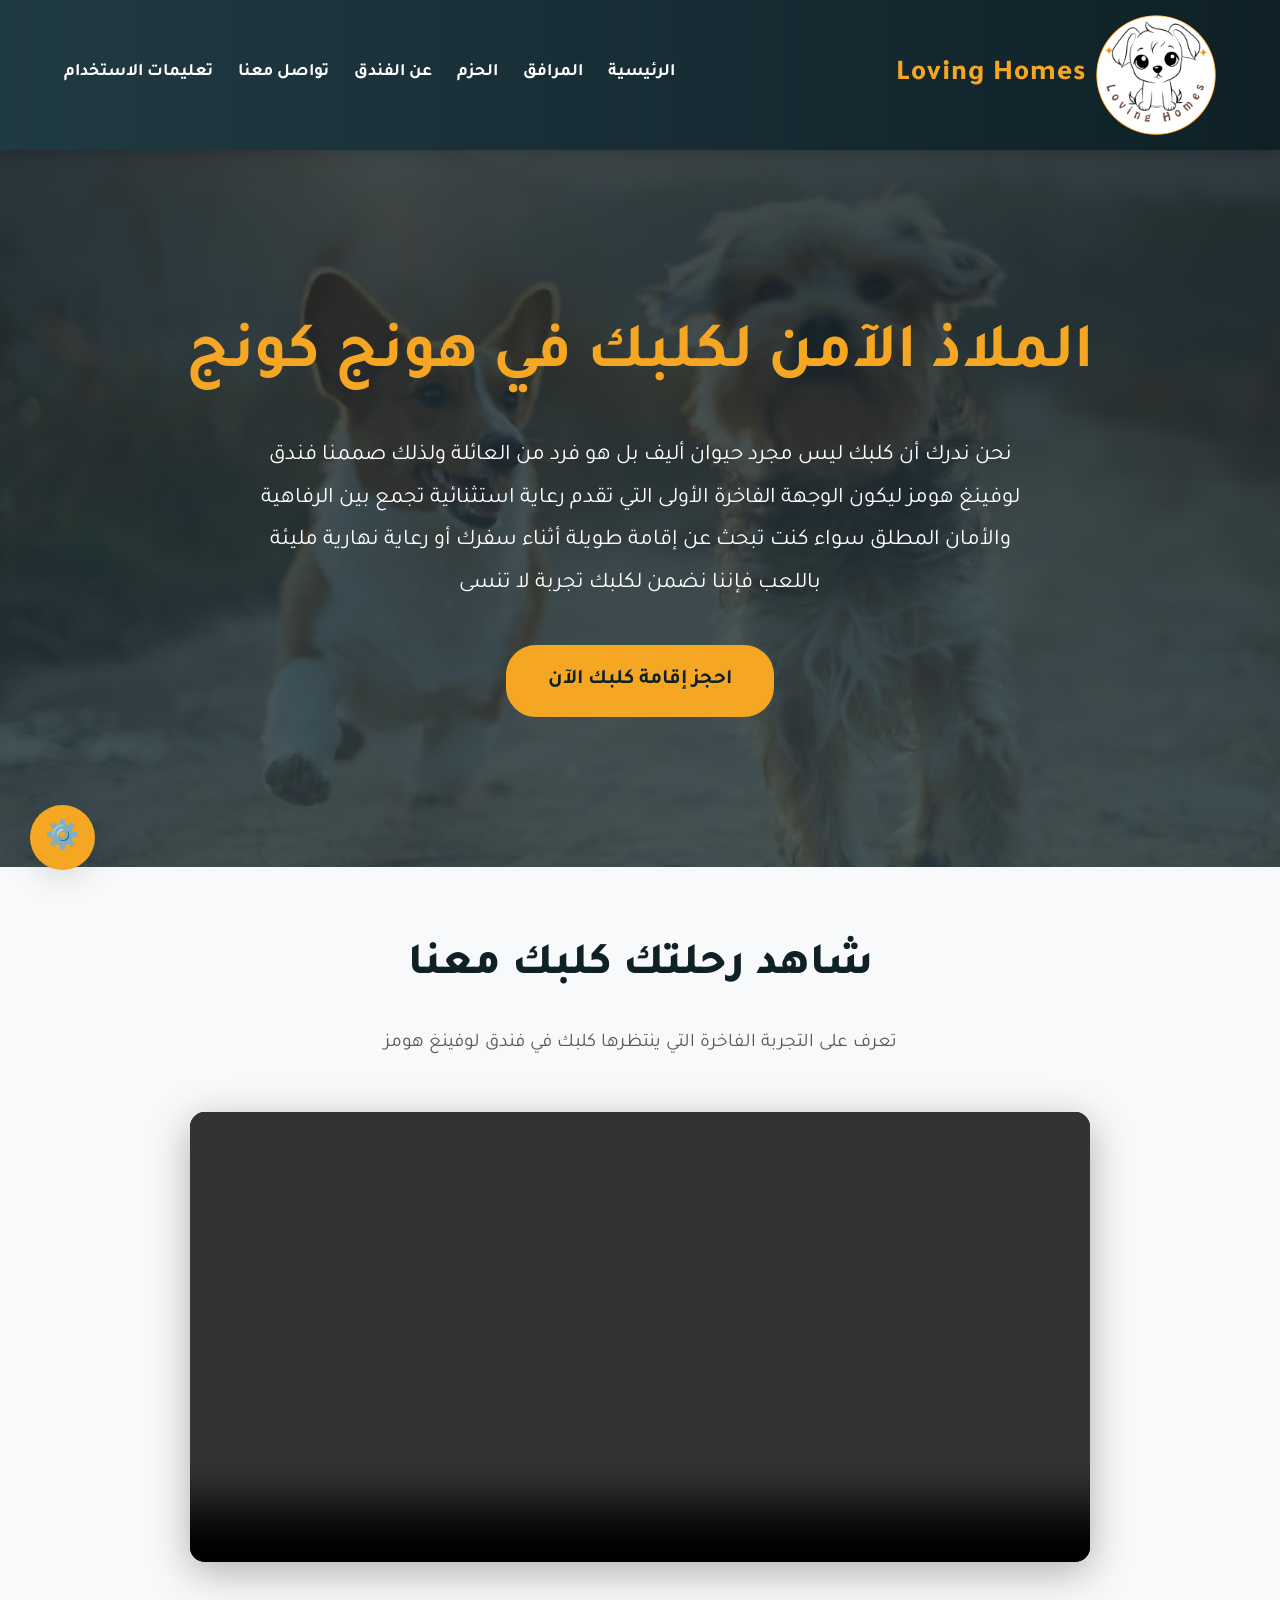
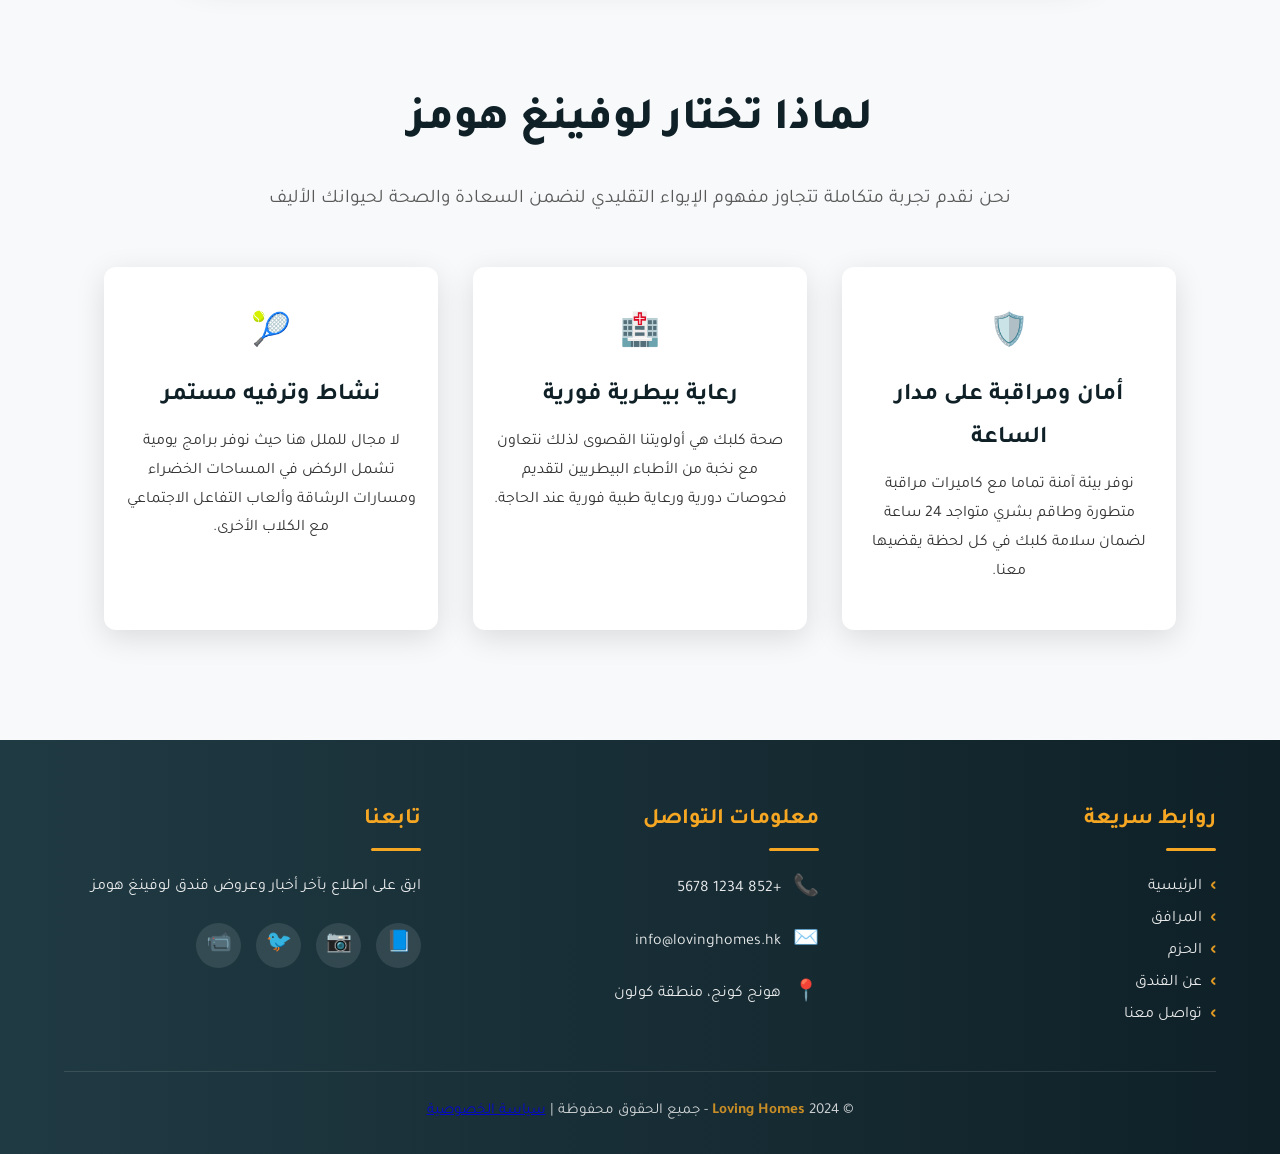
==== index.html @ 37e902a8 "Add files via upload" ====
<!DOCTYPE html>
<html lang="ar" dir="rtl">

<head>
    <meta charset="UTF-8">
    <meta name="viewport" content="width=device-width, initial-scale=1.0">
    <title>Loving Homes | الرئيسية</title>
    <link rel="stylesheet" href="style.css">
    <link href="https://fonts.googleapis.com/css2?family=Tajawal:wght@400;700;800&display=swap" rel="stylesheet">
</head>

<body>
    <header>
        <a href="index.html" class="brand-name">
            <img src="Loving_Homes_logo5.png" alt="Loving Homes Logo">
            <span>Loving Homes</span>
        </a>
        <div class="hamburger"><span></span><span></span><span></span></div>
        <nav>
            <a href="index.html">الرئيسية</a>
            <a href="facilities.html">المرافق</a>
            <a href="packages.html">الحزم</a>
            <a href="about.html">عن الفندق</a>
            <a href="contact.html">تواصل معنا</a>
            <a href="instructions.html">تعليمات الاستخدام</a>
        </nav>
    </header>

    <div style="background: linear-gradient(rgba(15,32,39,0.8), rgba(32,58,67,0.8)), url('0.webp') center/cover; padding: 150px 5%; text-align: center; color: white;">
        <h1 style="font-size: 4rem; color: var(--accent); margin-bottom: 20px;">الملاذ الآمن لكلبك في هونج كونج</h1>
        <p style="font-size: 1.4rem; max-width: 800px; margin: 0 auto 40px; line-height: 1.9;">
            نحن ندرك أن كلبك ليس مجرد حيوان أليف بل هو فرد من العائلة ولذلك صممنا فندق لوفينغ هومز ليكون الوجهة الفاخرة الأولى التي تقدم رعاية استثنائية تجمع بين الرفاهية والأمان المطلق سواء كنت تبحث عن إقامة طويلة أثناء سفرك أو رعاية نهارية مليئة باللعب فإننا نضمن
            لكلبك تجربة لا تنسى
        </p>
        <a href="booking.html" class="btn" style="padding: 15px 40px; font-size: 1.3rem;">احجز إقامة كلبك الآن</a>
    </div>

    <!-- قسم الفيديو -->
    <div class="container">
        <h2 class="section-title">شاهد رحلتك كلبك معنا</h2>
        <p class="section-subtitle">تعرف على التجربة الفاخرة التي ينتظرها كلبك في فندق لوفينغ هومز</p>
        <div class="video-container">
            <video controls preload="auto" playsinline>
                <source src="dog_hotel.mp4" type="video/mp4">
                متصفحك لا يدعم تشغيل الفيديو.
            </video>
        </div>
    </div>

    <div class="container">
        <h2 class="section-title">لماذا تختار لوفينغ هومز</h2>
        <p class="section-subtitle">نحن نقدم تجربة متكاملة تتجاوز مفهوم الإيواء التقليدي لنضمن السعادة والصحة لحيوانك الأليف</p>
        <div class="grid">
            <div class="card" style="text-align: center; padding: 40px 20px;">
                <h3 style="font-size: 2rem;">🛡️</h3>
                <h3>أمان ومراقبة على مدار الساعة</h3>
                <p>نوفر بيئة آمنة تماما مع كاميرات مراقبة متطورة وطاقم بشري متواجد 24 ساعة لضمان سلامة كلبك في كل لحظة يقضيها معنا.</p>
            </div>
            <div class="card" style="text-align: center; padding: 40px 20px;">
                <h3 style="font-size: 2rem;">🏥</h3>
                <h3>رعاية بيطرية فورية</h3>
                <p>صحة كلبك هي أولويتنا القصوى لذلك نتعاون مع نخبة من الأطباء البيطريين لتقديم فحوصات دورية ورعاية طبية فورية عند الحاجة.</p>
            </div>
            <div class="card" style="text-align: center; padding: 40px 20px;">
                <h3 style="font-size: 2rem;">🎾</h3>
                <h3>نشاط وترفيه مستمر</h3>
                <p>لا مجال للملل هنا حيث نوفر برامج يومية تشمل الركض في المساحات الخضراء ومسارات الرشاقة وألعاب التفاعل الاجتماعي مع الكلاب الأخرى.</p>
            </div>
        </div>
    </div>

    <!-- الزر العائم لإمكانية الوصول -->

    <div class="fab-container">
        <button class="fab-btn" id="fab-btn">⚙️</button>
        <div class="fab-menu" id="fab-menu">
            <button id="lang-toggle" title="تغيير اللغة">🇺🇸</button>
            <button id="dark-mode" title="الوضع الليلي">🌙</button>
            <button id="font-up" title="تكبير الخط">A+</button>
            <button id="font-down" title="تصغير الخط">A-</button>
        </div>
    </div>

    <!-- Footer الذيل المرتب -->
    <footer>
        <div class="footer-container">
            <div class="footer-section">
                <h3>روابط سريعة</h3>
                <ul>
                    <li><a href="index.html">الرئيسية</a></li>
                    <li><a href="facilities.html">المرافق</a></li>
                    <li><a href="packages.html">الحزم</a></li>
                    <li><a href="about.html">عن الفندق</a></li>
                    <li><a href="contact.html">تواصل معنا</a></li>
                </ul>
            </div>
            <div class="footer-section">
                <h3>معلومات التواصل</h3>
                <div class="contact-info">
                    <div class="contact-item">
                        <span>📞</span>
                        <p>+852 1234 5678</p>
                    </div>
                    <div class="contact-item">
                        <span>✉️</span>
                        <p>info@lovinghomes.hk</p>
                    </div>
                    <div class="contact-item">
                        <span>📍</span>
                        <p>هونج كونج، منطقة كولون</p>
                    </div>
                </div>
            </div>
            <div class="footer-section">
                <h3>تابعنا</h3>
                <p>ابق على اطلاع بآخر أخبار وعروض فندق لوفينغ هومز</p>
                <div class="social-links">
                    <a href="#" aria-label="فيسبوك">📘</a>
                    <a href="#" aria-label="إنستغرام">📷</a>
                    <a href="#" aria-label="تويتر">🐦</a>
                    <a href="#" aria-label="يوتيوب">📹</a>
                </div>
            </div>
        </div>
        <div class="footer-bottom">
            <p>© 2024 <span>Loving Homes</span> - جميع الحقوق محفوظة | <a href="#">سياسة الخصوصية</a></p>
        </div>
    </footer>
    <script src="script.js"></script>

</body>

</html>
---- style.css ----
/* المتغيرات الأساسية للتصميم الحديث */

:root {
    --primary: #0f2027;
    --secondary: #203a43;
    --accent: #f5a623;
    --light: #f8f9fa;
    --dark: #121212;
    --text: #333333;
    --card-bg: #ffffff;
    --shadow: 0 8px 30px rgba(0, 0, 0, 0.12);
    --radius: 12px;
}


/* الوضع الليلي الحديث */

body.dark-mode {
    --primary: #0a0a0a;
    --secondary: #1a1a1a;
    --accent: #f5a623;
    --light: #121212;
    --text: #e0e0e0;
    --card-bg: #222222;
    --shadow: 0 8px 30px rgba(0, 0, 0, 0.5);
}

* {
    margin: 0;
    padding: 0;
    box-sizing: border-box;
    font-family: 'Tajawal', sans-serif;
}

body {
    background-color: var(--light);
    color: var(--text);
    line-height: 1.8;
    transition: background-color 0.4s ease, color 0.4s ease;
}


/* شريط التنقل الاحترافي */

header {
    background: linear-gradient(to left, var(--primary), var(--secondary));
    padding: 15px 5%;
    display: flex;
    justify-content: space-between;
    align-items: center;
    position: sticky;
    top: 0;
    z-index: 1000;
    box-shadow: 0 4px 15px rgba(0, 0, 0, 0.2);
}

.brand-name {
    display: flex;
    align-items: center;
    gap: 10px;
    text-decoration: none;
}

.brand-name img {
    height: 120px;
    width: auto;
    border-radius: 50%;
    object-fit: cover;
}

.brand-name span {
    font-size: 1.8rem;
    font-weight: 800;
    color: var(--accent);
    letter-spacing: 1px;
}

nav {
    display: flex;
    gap: 25px;
    padding-right: 0;
    padding-left: 0;
}

[dir="ltr"] nav {
    padding-left: 0;
    padding-right: 0;
}


/* دعم اللغة الإنجليزية */

[dir="ltr"] .form-group {
    text-align: left;
}

[dir="ltr"] .card ul {
    text-align: left;
}

[dir="ltr"] nav a::after {
    left: auto;
    right: 0;
}

[dir="ltr"] nav a:hover::after {
    width: 100%;
}

nav a {
    color: #ffffff;
    text-decoration: none;
    font-weight: 600;
    font-size: 1.1rem;
    position: relative;
    padding-bottom: 5px;
    transition: color 0.3s;
}

nav a::after {
    content: '';
    position: absolute;
    width: 0;
    height: 2px;
    bottom: 0;
    left: 0;
    background-color: var(--accent);
    transition: width 0.3s ease;
}

nav a:hover {
    color: var(--accent);
}

nav a:hover::after {
    width: 100%;
}


/* القائمة الجانبية للهاتف */

.hamburger {
    display: none;
    flex-direction: column;
    gap: 5px;
    cursor: pointer;
}

.hamburger span {
    width: 30px;
    height: 3px;
    background-color: white;
    border-radius: 3px;
}


/* الزر العائم المتطور */

.fab-container {
    position: fixed;
    bottom: 30px;
    left: 30px;
    z-index: 9999;
}

.fab-btn {
    width: 65px;
    height: 65px;
    border-radius: 50%;
    background-color: var(--accent);
    color: var(--primary);
    font-size: 28px;
    border: none;
    cursor: pointer;
    box-shadow: var(--shadow);
    transition: transform 0.3s, background 0.3s;
    display: flex;
    justify-content: center;
    align-items: center;
}

.fab-btn:hover {
    transform: scale(1.1) rotate(15deg);
}

.fab-menu {
    position: absolute;
    bottom: 80px;
    left: 5px;
    display: flex;
    flex-direction: column;
    gap: 12px;
    opacity: 0;
    visibility: hidden;
    transform: translateY(20px);
    transition: all 0.3s ease;
}

.fab-menu.show {
    opacity: 1;
    visibility: visible;
    transform: translateY(0);
}

.fab-menu button {
    width: 50px;
    height: 50px;
    border-radius: 50%;
    border: none;
    background: var(--primary);
    color: white;
    font-weight: bold;
    font-size: 16px;
    cursor: pointer;
    box-shadow: var(--shadow);
    transition: 0.3s;
}

.fab-menu button:hover {
    background: var(--accent);
    color: var(--primary);
    transform: scale(1.1);
}


/* الأقسام العامة والتخطيط */

.container {
    max-width: 1200px;
    margin: 0 auto;
    padding: 60px 5%;
}

.section-title {
    text-align: center;
    color: var(--primary);
    font-size: 2.8rem;
    margin-bottom: 20px;
    font-weight: 800;
}

body.dark-mode .section-title {
    color: var(--accent);
}

.section-subtitle {
    text-align: center;
    color: var(--text);
    font-size: 1.2rem;
    margin-bottom: 50px;
    max-width: 800px;
    margin-inline: auto;
    opacity: 0.8;
}


/* البطاقات الحديثة */

.grid {
    display: grid;
    grid-template-columns: repeat(auto-fit, minmax(320px, 1fr));
    gap: 35px;
}

.card {
    background: var(--card-bg);
    border-radius: var(--radius);
    overflow: hidden;
    box-shadow: var(--shadow);
    transition: transform 0.4s ease, box-shadow 0.4s ease;
    border-bottom: 4px solid transparent;
}

.card:hover {
    transform: translateY(-12px);
    border-bottom: 4px solid var(--accent);
    box-shadow: 0 15px 40px rgba(0, 0, 0, 0.2);
}

.card img {
    width: 100%;
    height: 240px;
    object-fit: cover;
}

.card-content {
    padding: 25px;
}

.card h3 {
    color: var(--primary);
    font-size: 1.5rem;
    margin-bottom: 10px;
}

body.dark-mode .card h3 {
    color: var(--accent);
}


/* الأزرار */

.btn {
    display: inline-block;
    background: var(--accent);
    color: var(--primary);
    padding: 12px 35px;
    border-radius: 30px;
    font-size: 1.1rem;
    font-weight: bold;
    text-decoration: none;
    border: 2px solid var(--accent);
    transition: all 0.3s;
    text-align: center;
    cursor: pointer;
}

.btn:hover {
    background: transparent;
    color: var(--accent);
}


/* النماذج */

.form-box {
    background: var(--card-bg);
    padding: 40px;
    border-radius: var(--radius);
    box-shadow: var(--shadow);
    max-width: 700px;
    margin: auto;
}

.form-group {
    margin-bottom: 20px;
    text-align: right;
}

.form-group label {
    display: block;
    margin-bottom: 8px;
    font-weight: 700;
    font-size: 1.1rem;
}

.form-group input,
.form-group select,
.form-group textarea {
    width: 100%;
    padding: 15px;
    border-radius: 8px;
    border: 1px solid #ccc;
    background: var(--light);
    color: var(--text);
    font-size: 1rem;
    transition: border 0.3s;
}

.form-group input:focus,
.form-group select:focus,
.form-group textarea:focus {
    border-color: var(--accent);
    outline: none;
}

.price-calc {
    background: linear-gradient(135deg, var(--primary), var(--secondary));
    color: white;
    padding: 20px;
    border-radius: 8px;
    margin-top: 25px;
    text-align: center;
    font-size: 1.3rem;
    box-shadow: inset 0 0 10px rgba(0, 0, 0, 0.5);
}

.price-calc span {
    color: var(--accent);
    font-weight: 900;
    font-size: 2rem;
    display: block;
    margin-top: 10px;
}


/* استجابة الهواتف */

@media (max-width: 768px) {
    .brand-name img {
        height: 60px;
    }
    .brand-name span {
        display: none;
    }
    .hamburger {
        display: flex;
    }
    nav {
        display: none;
        flex-direction: column;
        width: 100%;
        position: absolute;
        top: 100%;
        left: 0;
        background: var(--secondary);
        padding: 20px 0;
        text-align: center;
    }
    nav.active {
        display: flex;
    }
    nav a {
        padding: 15px 0;
        border-bottom: 1px solid rgba(255, 255, 255, 0.1);
        margin: 0;
    }
}


/* أنماط قسم الفيديو */

.video-container {
    width: 100%;
    max-width: 900px;
    margin: 0 auto;
    border-radius: 15px;
    overflow: hidden;
    box-shadow: 0 10px 40px rgba(0, 0, 0, 0.3);
}

.video-container video {
    width: 100%;
    display: block;
    background-color: #000;
}


/* الذيل (Footer) */

footer {
    background: linear-gradient(to left, var(--primary), var(--secondary));
    color: white;
    padding: 60px 5% 30px;
    margin-top: 50px;
}

.footer-container {
    max-width: 1200px;
    margin: 0 auto;
    display: grid;
    grid-template-columns: repeat(auto-fit, minmax(250px, 1fr));
    gap: 40px;
}

.footer-section h3 {
    color: var(--accent);
    font-size: 1.4rem;
    margin-bottom: 20px;
    position: relative;
    padding-bottom: 10px;
}

.footer-section h3::after {
    content: '';
    position: absolute;
    bottom: 0;
    right: 0;
    width: 50px;
    height: 3px;
    background: var(--accent);
    border-radius: 2px;
}

.footer-section p,
.footer-section li {
    font-size: 1rem;
    line-height: 2;
    opacity: 0.9;
}

.footer-section ul {
    list-style: none;
    padding: 0;
}

.footer-section a {
    color: white;
    text-decoration: none;
    transition: all 0.3s ease;
    display: inline-block;
    position: relative;
}

.footer-section a::before {
    content: '›';
    margin-left: 8px;
    color: var(--accent);
    font-weight: bold;
    transition: transform 0.3s ease;
}

.footer-section a:hover {
    color: var(--accent);
    padding-right: 5px;
}

.footer-section a:hover::before {
    transform: translateX(5px);
}

.contact-info {
    display: flex;
    flex-direction: column;
    gap: 15px;
}

.contact-item {
    display: flex;
    align-items: center;
    gap: 12px;
}

.contact-item span {
    font-size: 1.3rem;
}

.social-links {
    display: flex;
    gap: 15px;
    margin-top: 20px;
}

.social-links a {
    width: 45px;
    height: 45px;
    border-radius: 50%;
    background: rgba(255, 255, 255, 0.1);
    display: flex;
    justify-content: center;
    align-items: center;
    font-size: 1.3rem;
    transition: all 0.3s ease;
}

.social-links a::before {
    display: none;
}

.social-links a:hover {
    background: var(--accent);
    transform: translateY(-5px);
}

.footer-bottom {
    max-width: 1200px;
    margin: 40px auto 0;
    padding-top: 25px;
    border-top: 1px solid rgba(255, 255, 255, 0.15);
    text-align: center;
    font-size: 0.95rem;
    opacity: 0.8;
}

.footer-bottom span {
    color: var(--accent);
    font-weight: bold;
}

@media (max-width: 768px) {
    footer {
        padding: 40px 5% 20px;
    }
    .footer-container {
        grid-template-columns: 1fr;
        text-align: center;
    }
    .footer-section h3::after {
        right: 50%;
        transform: translateX(50%);
    }
    .contact-item {
        justify-content: center;
    }
    .social-links {
        justify-content: center;
    }
}
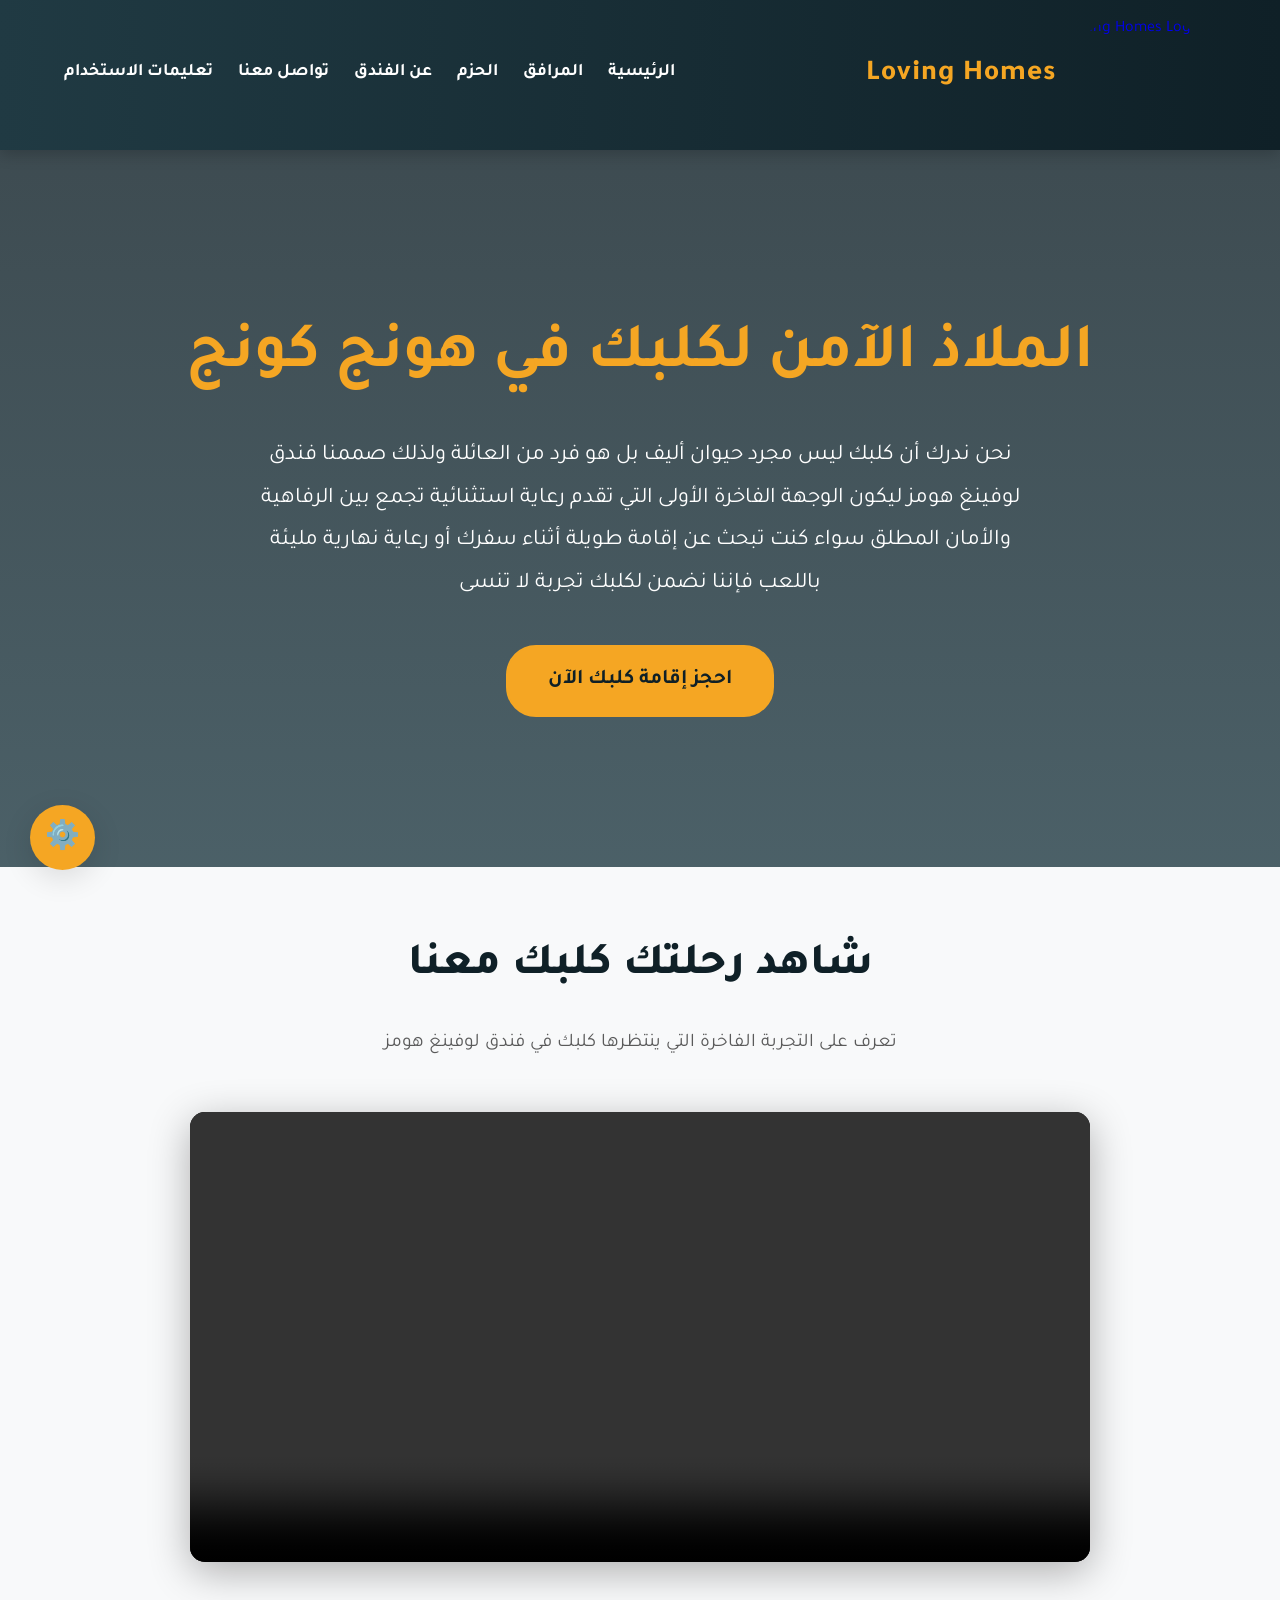
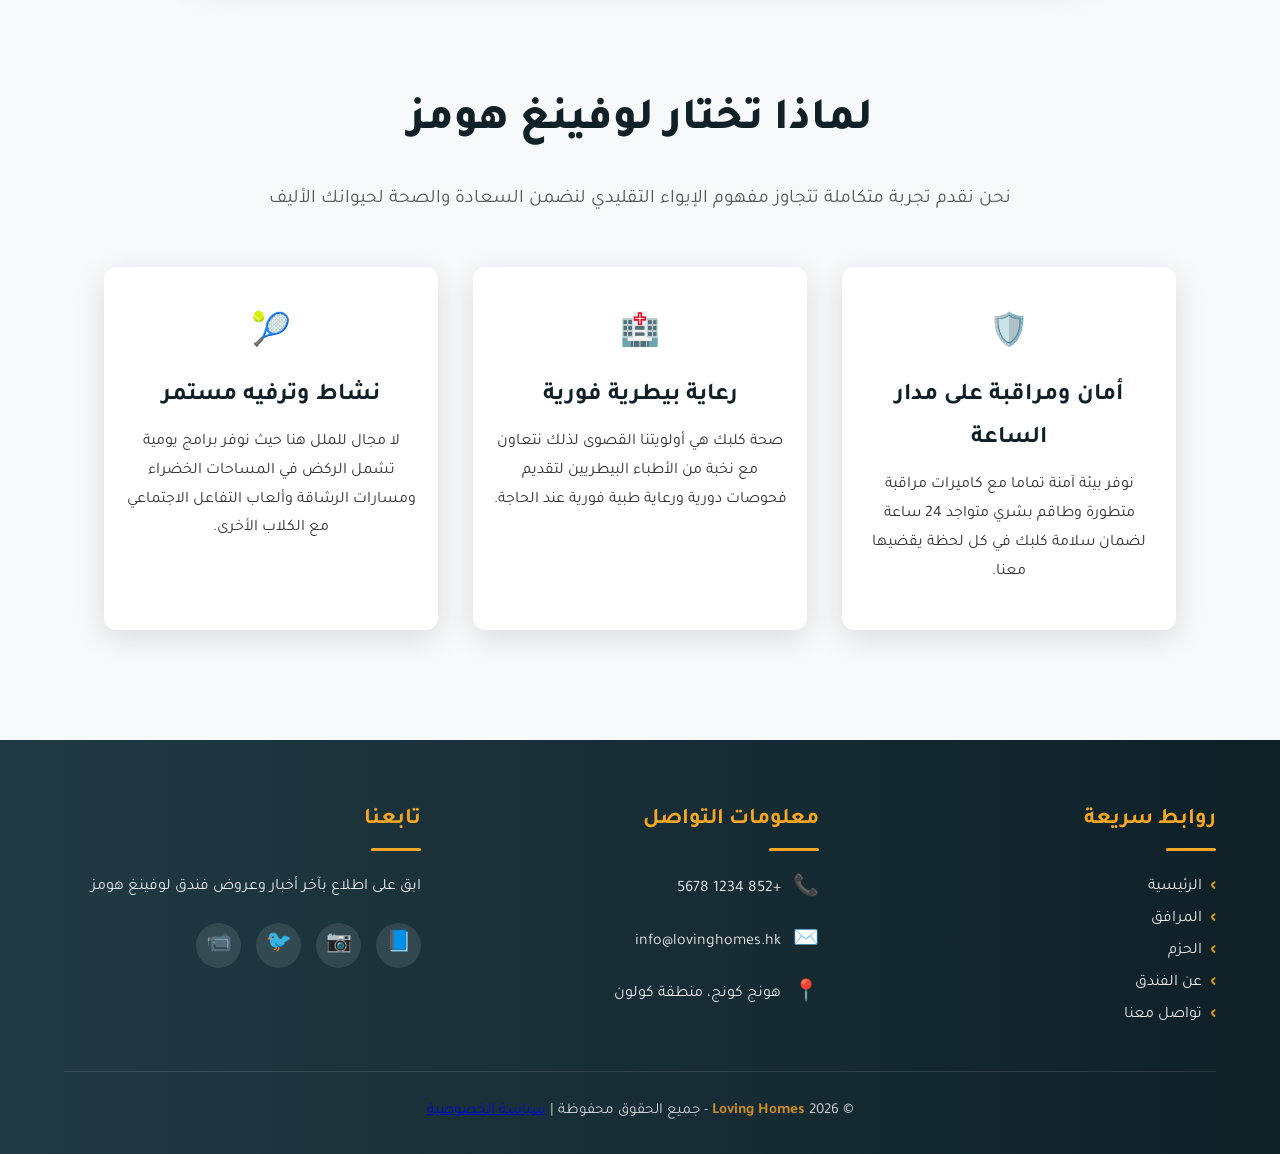
==== commit 22754a6e: "Refactor HTML structure and update image paths Updated image paths and added comments for clarity." ====
--- a/index.html
+++ b/index.html
@@ -2,9 +2,11 @@
 <html lang="ar" dir="rtl">
 
 <head>
+    <!-- ===== معلومات الصفحة الأساسية ===== -->
     <meta charset="UTF-8">
     <meta name="viewport" content="width=device-width, initial-scale=1.0">
     <title>Loving Homes | الرئيسية</title>
+    <!-- ===== ربط ملفات CSS الخارجية ===== -->
     <link rel="stylesheet" href="style.css">
     <link href="https://fonts.googleapis.com/css2?family=Tajawal:wght@400;700;800&display=swap" rel="stylesheet">
 </head>
@@ -12,7 +14,7 @@
 <body>
     <header>
         <a href="index.html" class="brand-name">
-            <img src="Loving_Homes_logo5.png" alt="Loving Homes Logo">
+            <img src="images/Loving_Homes_logo5.png" alt="Loving Homes Logo">
             <span>Loving Homes</span>
         </a>
         <div class="hamburger"><span></span><span></span><span></span></div>
@@ -26,7 +28,7 @@
         </nav>
     </header>
 
-    <div style="background: linear-gradient(rgba(15,32,39,0.8), rgba(32,58,67,0.8)), url('0.webp') center/cover; padding: 150px 5%; text-align: center; color: white;">
+    <div style="background: linear-gradient(rgba(15,32,39,0.8), rgba(32,58,67,0.8)), url('images/0.webp') center/cover; padding: 150px 5%; text-align: center; color: white;">
         <h1 style="font-size: 4rem; color: var(--accent); margin-bottom: 20px;">الملاذ الآمن لكلبك في هونج كونج</h1>
         <p style="font-size: 1.4rem; max-width: 800px; margin: 0 auto 40px; line-height: 1.9;">
             نحن ندرك أن كلبك ليس مجرد حيوان أليف بل هو فرد من العائلة ولذلك صممنا فندق لوفينغ هومز ليكون الوجهة الفاخرة الأولى التي تقدم رعاية استثنائية تجمع بين الرفاهية والأمان المطلق سواء كنت تبحث عن إقامة طويلة أثناء سفرك أو رعاية نهارية مليئة باللعب فإننا نضمن
@@ -41,7 +43,7 @@
         <p class="section-subtitle">تعرف على التجربة الفاخرة التي ينتظرها كلبك في فندق لوفينغ هومز</p>
         <div class="video-container">
             <video controls preload="auto" playsinline>
-                <source src="dog_hotel.mp4" type="video/mp4">
+                <source src="video/dog_hotel.mp4" type="video/mp4">
                 متصفحك لا يدعم تشغيل الفيديو.
             </video>
         </div>
@@ -81,7 +83,7 @@
         </div>
     </div>
 
-    <!-- Footer الذيل المرتب -->
+    <!-- ===== الذيل (Footer) المتجاوب ===== -->
     <footer>
         <div class="footer-container">
             <div class="footer-section">
@@ -123,11 +125,11 @@
             </div>
         </div>
         <div class="footer-bottom">
-            <p>© 2024 <span>Loving Homes</span> - جميع الحقوق محفوظة | <a href="#">سياسة الخصوصية</a></p>
+            <p>© 2026 <span>Loving Homes</span> - جميع الحقوق محفوظة | <a href="#">سياسة الخصوصية</a></p>
         </div>
     </footer>
     <script src="script.js"></script>
 
 </body>
 
-</html>+</html>
--- a/style.css
+++ b/style.css
@@ -585,4 +585,17 @@
     .social-links {
         justify-content: center;
     }
-}+}
+
+
+/* تنسيق خاص للبطاقة الرابعة (الحزمة المخصصة) لتتوسط الشاشة بأناقة */
+
+.special-card {
+    grid-column: 1 / -1;
+    /* أمر برمجي يجبر البطاقة على حجز السطر بالكامل */
+    max-width: 360px;
+    /* يحد من عرضها لتبقى بطاقة ولا تصبح لافتة عريضة */
+    margin: 0 auto;
+    /* يضع البطاقة في منتصف السطر تماماً */
+    width: 100%;
+}
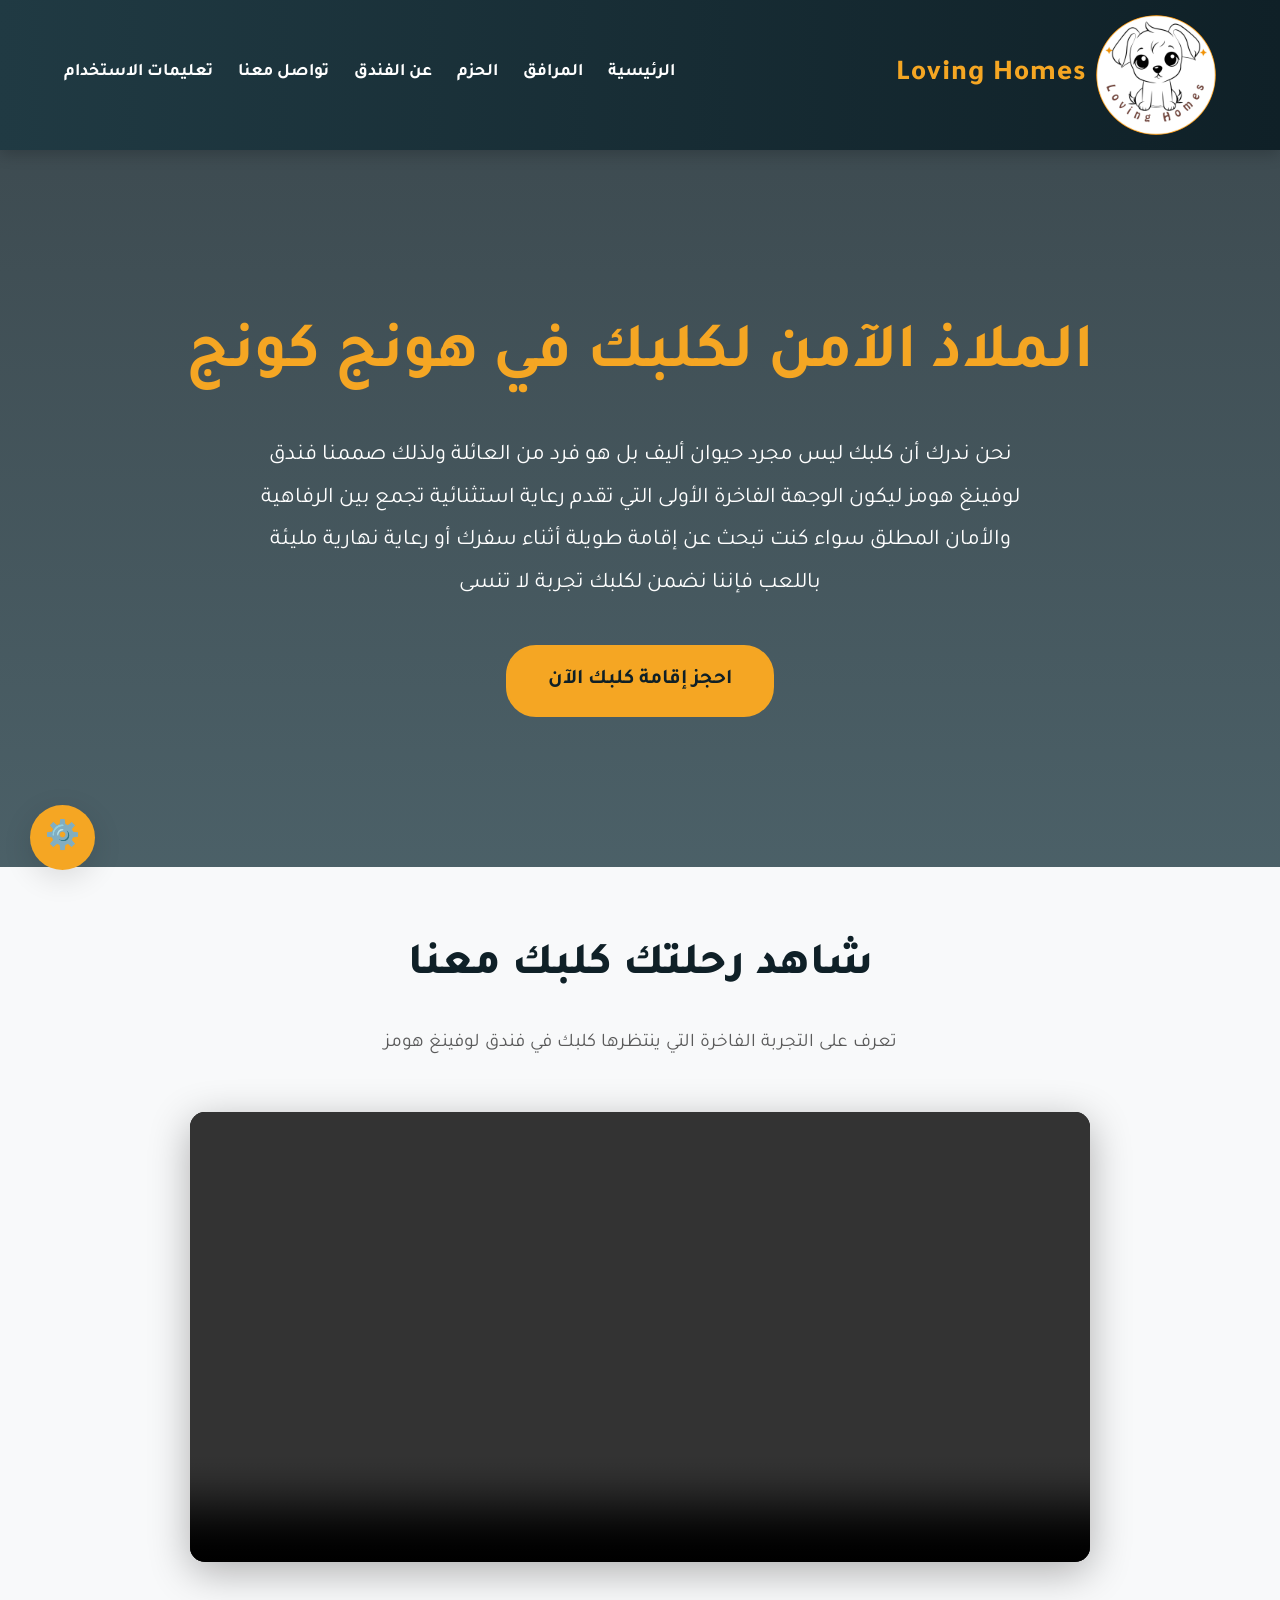
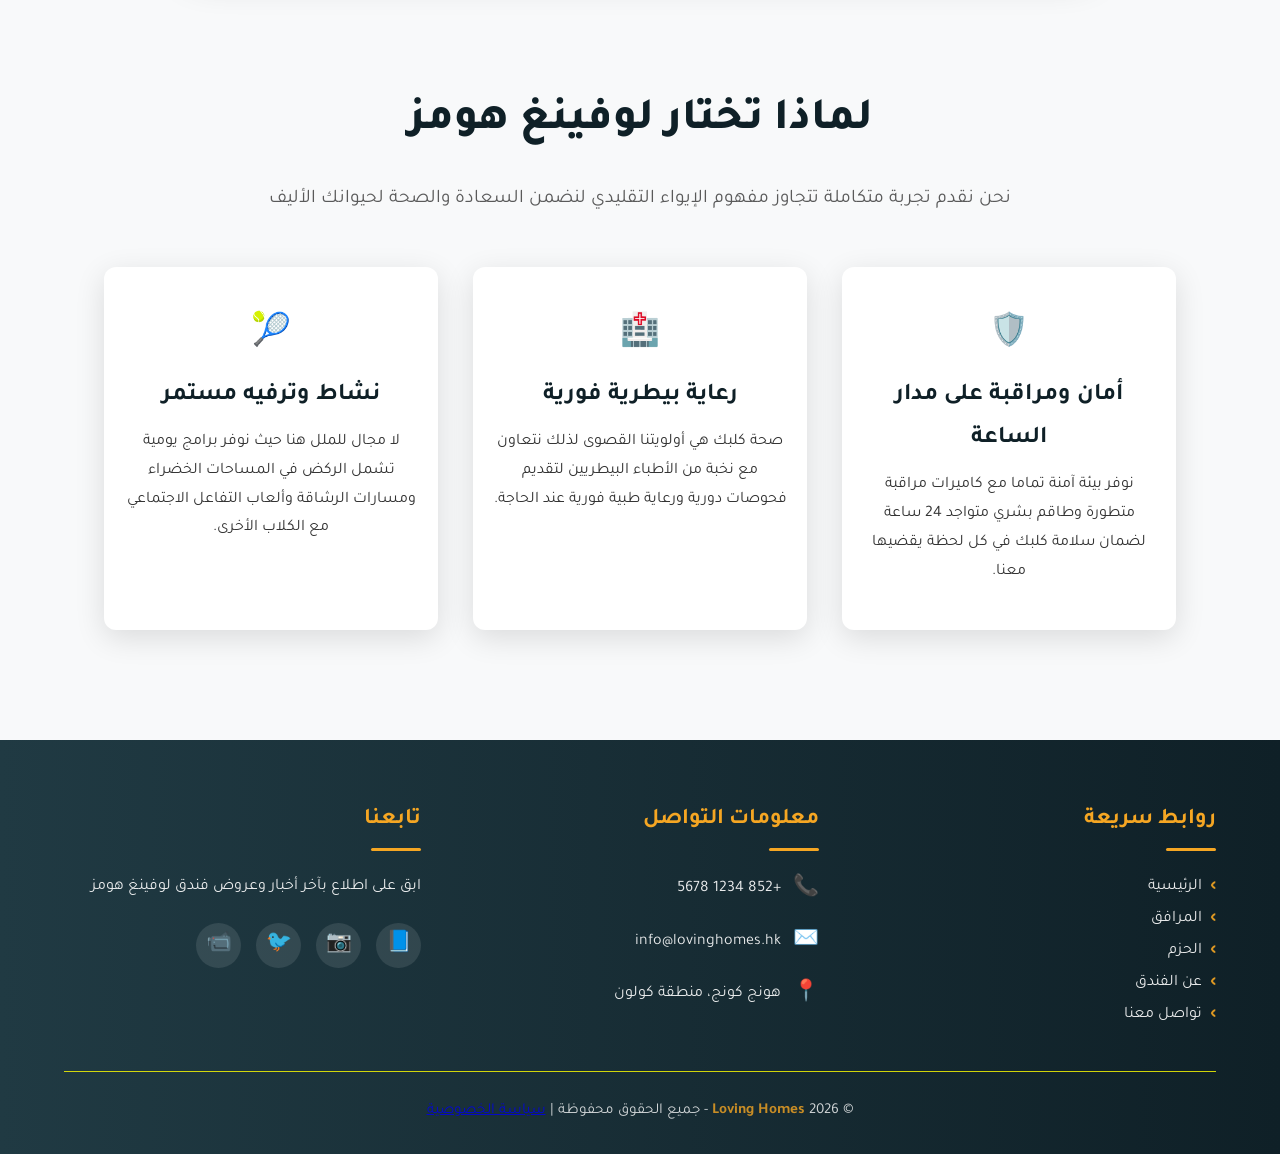
==== commit 798a9f2c: "Fix HTML formatting and update image source" ====
--- a/index.html
+++ b/index.html
@@ -14,7 +14,7 @@
 <body>
     <header>
         <a href="index.html" class="brand-name">
-            <img src="images/Loving_Homes_logo5.png" alt="Loving Homes Logo">
+            <img src="Loving_Homes_logo5.png" alt="Loving Homes Logo">
             <span>Loving Homes</span>
         </a>
         <div class="hamburger"><span></span><span></span><span></span></div>
--- a/style.css
+++ b/style.css
@@ -1,4 +1,4 @@
-/* المتغيرات الأساسية للتصميم الحديث */
+/* ===== المتغيرات الأساسية للتصميم الحديث ===== */
 
 :root {
     --primary: #0f2027;
@@ -13,7 +13,7 @@
 }
 
 
-/* الوضع الليلي الحديث */
+/* ===== الوضع الليلي الحديث ===== */
 
 body.dark-mode {
     --primary: #0a0a0a;
@@ -25,6 +25,9 @@
     --shadow: 0 8px 30px rgba(0, 0, 0, 0.5);
 }
 
+
+/* ===== إعادة تعيين الأنماط الأساسية ===== */
+
 * {
     margin: 0;
     padding: 0;
@@ -40,7 +43,7 @@
 }
 
 
-/* شريط التنقل الاحترافي */
+/* ===== شريط التنقل الاحترافي ===== */
 
 header {
     background: linear-gradient(to left, var(--primary), var(--secondary));
@@ -82,13 +85,13 @@
     padding-left: 0;
 }
 
+
+/* ===== دعم اللغة الإنجليزية (LTR) ===== */
+
 [dir="ltr"] nav {
     padding-left: 0;
     padding-right: 0;
 }
-
-
-/* دعم اللغة الإنجليزية */
 
 [dir="ltr"] .form-group {
     text-align: left;
@@ -137,7 +140,7 @@
 }
 
 
-/* القائمة الجانبية للهاتف */
+/* ===== القائمة الجانبية للهواتف ===== */
 
 .hamburger {
     display: none;
@@ -154,7 +157,7 @@
 }
 
 
-/* الزر العائم المتطور */
+/* ===== الزر العائم المتطور ===== */
 
 .fab-container {
     position: fixed;
@@ -223,7 +226,7 @@
 }
 
 
-/* الأقسام العامة والتخطيط */
+/* ===== الأقسام العامة والتخطيط ===== */
 
 .container {
     max-width: 1200px;
@@ -254,7 +257,7 @@
 }
 
 
-/* البطاقات الحديثة */
+/* ===== البطاقات الحديثة ===== */
 
 .grid {
     display: grid;
@@ -298,7 +301,7 @@
 }
 
 
-/* الأزرار */
+/* ===== الأزرار المتجاوبة ===== */
 
 .btn {
     display: inline-block;
@@ -321,7 +324,7 @@
 }
 
 
-/* النماذج */
+/* ===== النماذج المتجاوبة ===== */
 
 .form-box {
     background: var(--card-bg);
@@ -384,7 +387,7 @@
 }
 
 
-/* استجابة الهواتف */
+/* ===== الاستجابة للهواتف والأجهزة اللوحية ===== */
 
 @media (max-width: 768px) {
     .brand-name img {
@@ -418,7 +421,7 @@
 }
 
 
-/* أنماط قسم الفيديو */
+/* ===== أنماط قسم الفيديو المتجاوبة ===== */
 
 .video-container {
     width: 100%;
@@ -436,7 +439,7 @@
 }
 
 
-/* الذيل (Footer) */
+/* ===== الذيل (Footer) المتجاوب ===== */
 
 footer {
     background: linear-gradient(to left, var(--primary), var(--secondary));
@@ -556,7 +559,7 @@
     max-width: 1200px;
     margin: 40px auto 0;
     padding-top: 25px;
-    border-top: 1px solid rgba(255, 255, 255, 0.15);
+    border-top: 1px solid rgba(255, 255, 0.15);
     text-align: center;
     font-size: 0.95rem;
     opacity: 0.8;
@@ -567,6 +570,9 @@
     font-weight: bold;
 }
 
+
+/* ===== استجابة الذيل للشاشات الصغيرة ===== */
+
 @media (max-width: 768px) {
     footer {
         padding: 40px 5% 20px;
@@ -588,14 +594,14 @@
 }
 
 
-/* تنسيق خاص للبطاقة الرابعة (الحزمة المخصصة) لتتوسط الشاشة بأناقة */
+/* ===== تنسيق خاص للبطاقة الرابعة (الحزمة المخصصة) ===== */
 
 .special-card {
     grid-column: 1 / -1;
-    /* أمر برمجي يجبر البطاقة على حجز السطر بالكامل */
+    /* يجبر البطاقة على حجز السطر كاملاً */
     max-width: 360px;
-    /* يحد من عرضها لتبقى بطاقة ولا تصبح لافتة عريضة */
+    /* يحد العرض لتبقى بطاقة أنيقة */
     margin: 0 auto;
-    /* يضع البطاقة في منتصف السطر تماماً */
+    /* توسيط البطاقة تماماً */
     width: 100%;
 }
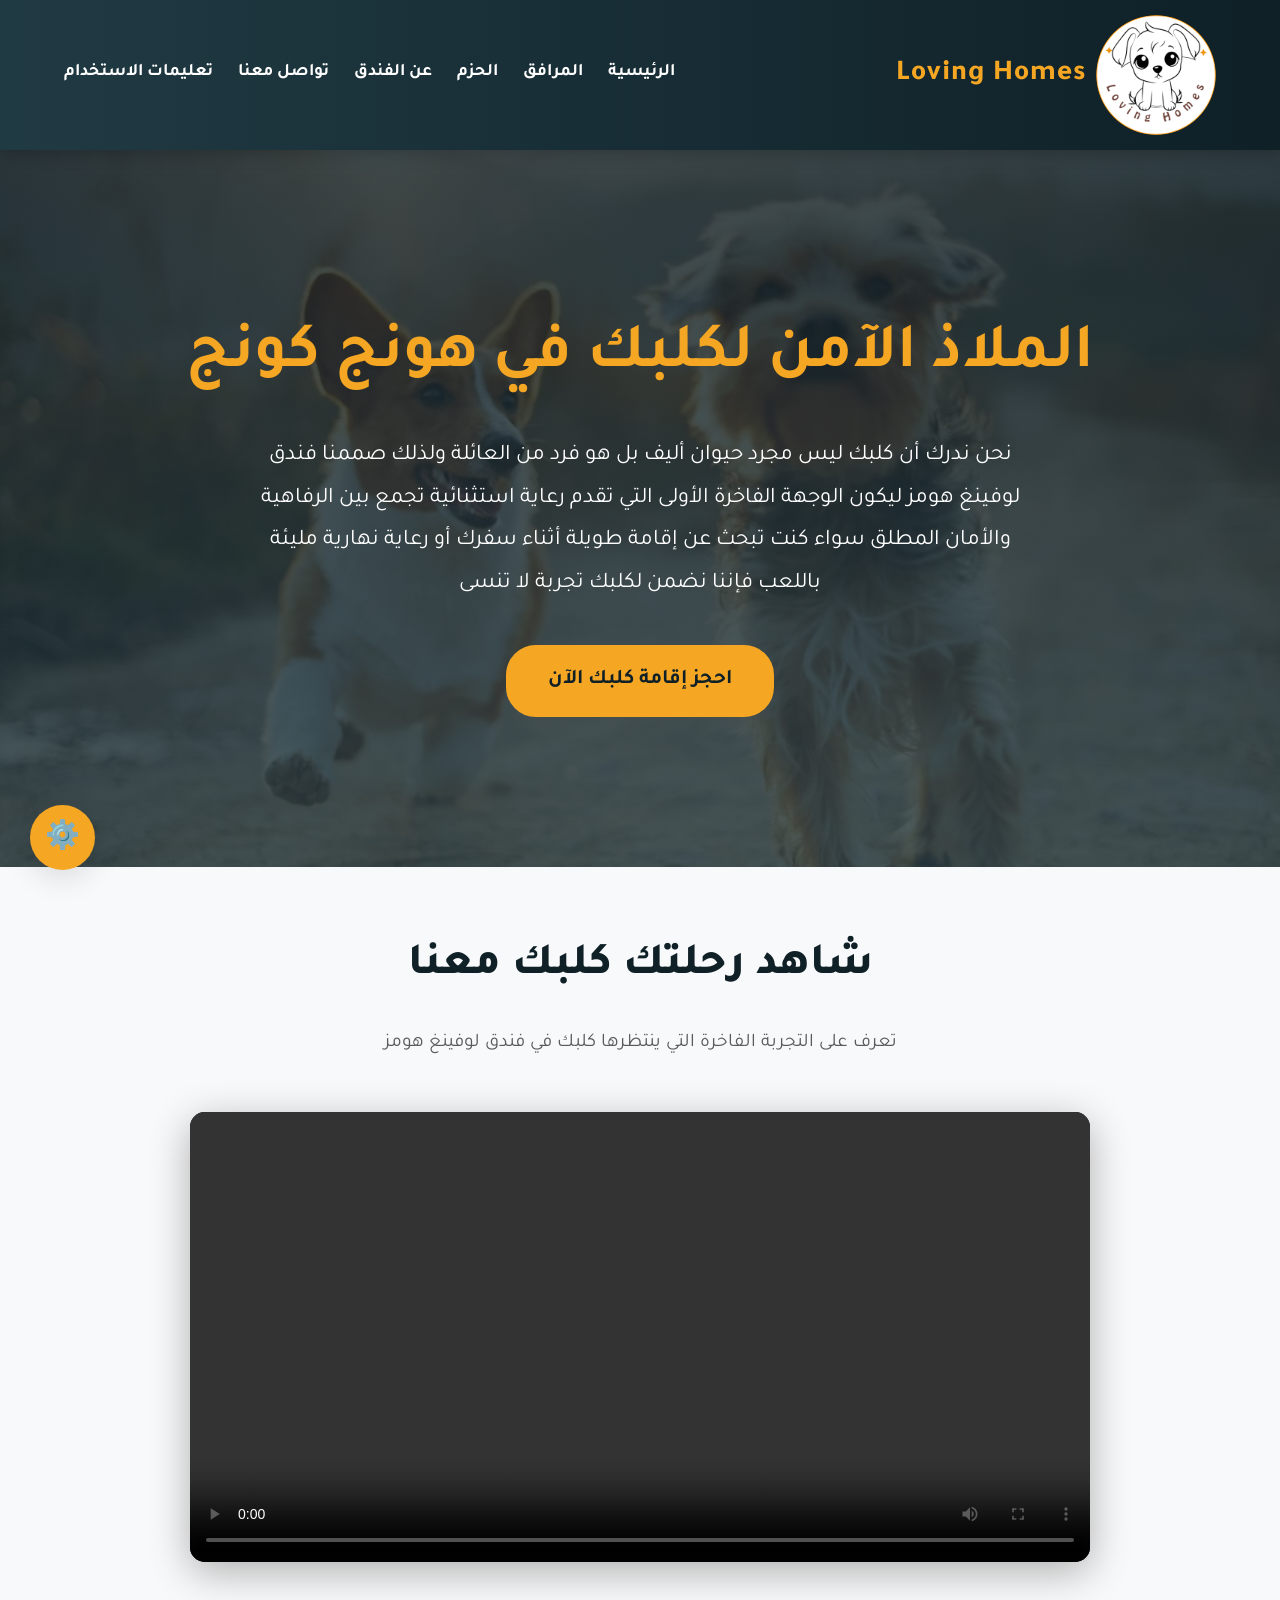
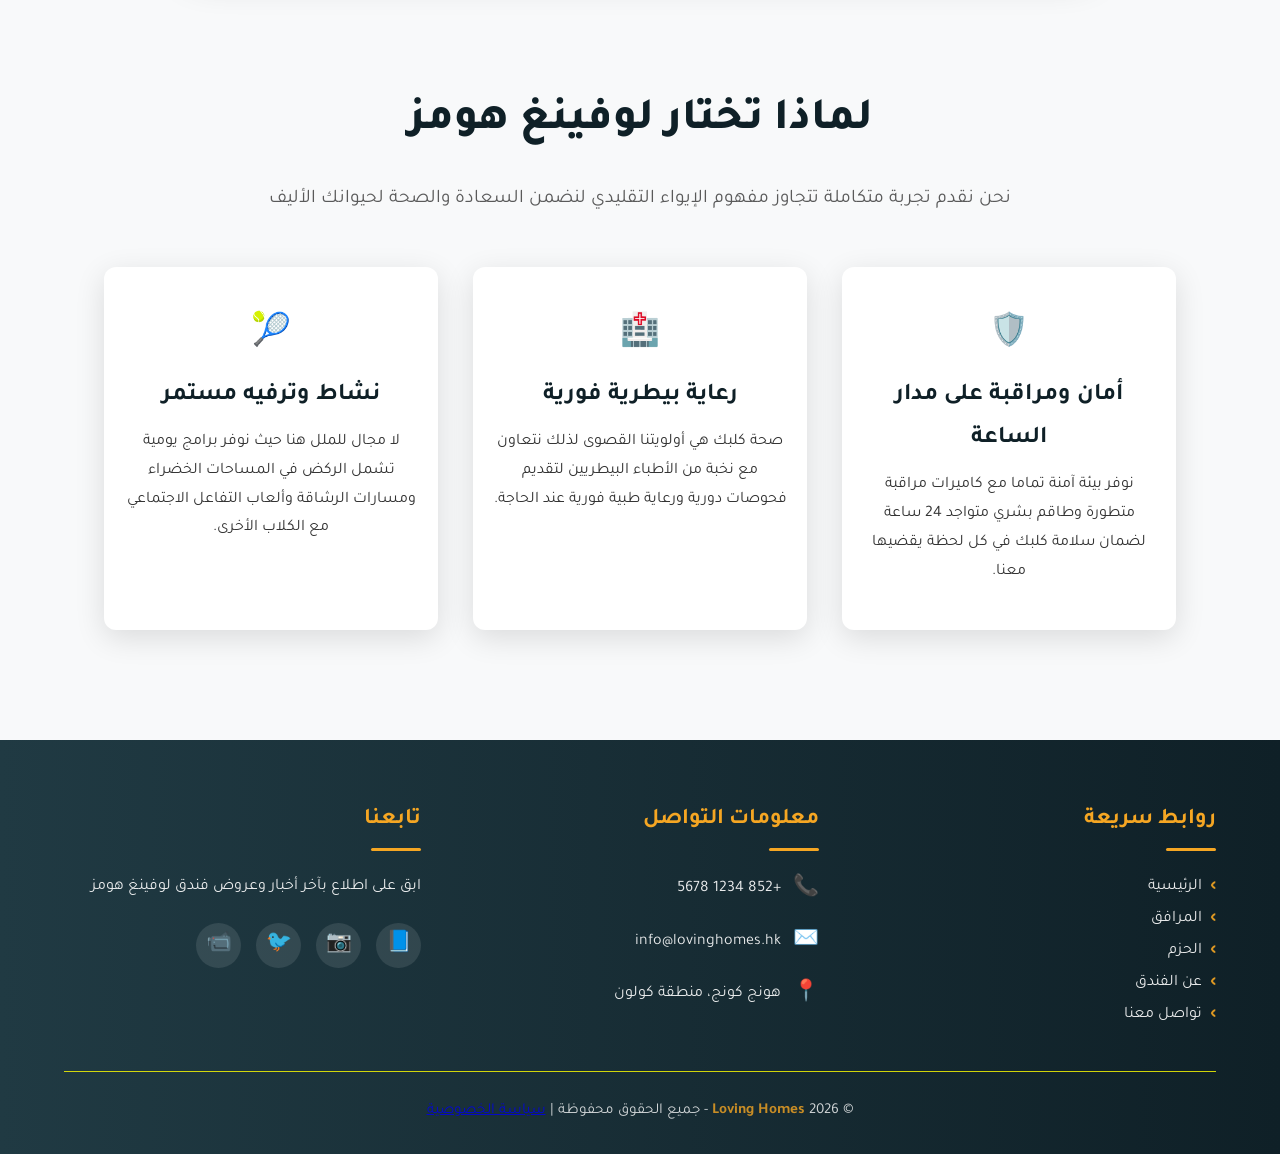
==== commit 3e5ca9d3: "Update index.html" ====
--- a/index.html
+++ b/index.html
@@ -28,7 +28,7 @@
         </nav>
     </header>
 
-    <div style="background: linear-gradient(rgba(15,32,39,0.8), rgba(32,58,67,0.8)), url('images/0.webp') center/cover; padding: 150px 5%; text-align: center; color: white;">
+    <div style="background: linear-gradient(rgba(15,32,39,0.8), rgba(32,58,67,0.8)), url('0.webp') center/cover; padding: 150px 5%; text-align: center; color: white;">
         <h1 style="font-size: 4rem; color: var(--accent); margin-bottom: 20px;">الملاذ الآمن لكلبك في هونج كونج</h1>
         <p style="font-size: 1.4rem; max-width: 800px; margin: 0 auto 40px; line-height: 1.9;">
             نحن ندرك أن كلبك ليس مجرد حيوان أليف بل هو فرد من العائلة ولذلك صممنا فندق لوفينغ هومز ليكون الوجهة الفاخرة الأولى التي تقدم رعاية استثنائية تجمع بين الرفاهية والأمان المطلق سواء كنت تبحث عن إقامة طويلة أثناء سفرك أو رعاية نهارية مليئة باللعب فإننا نضمن
